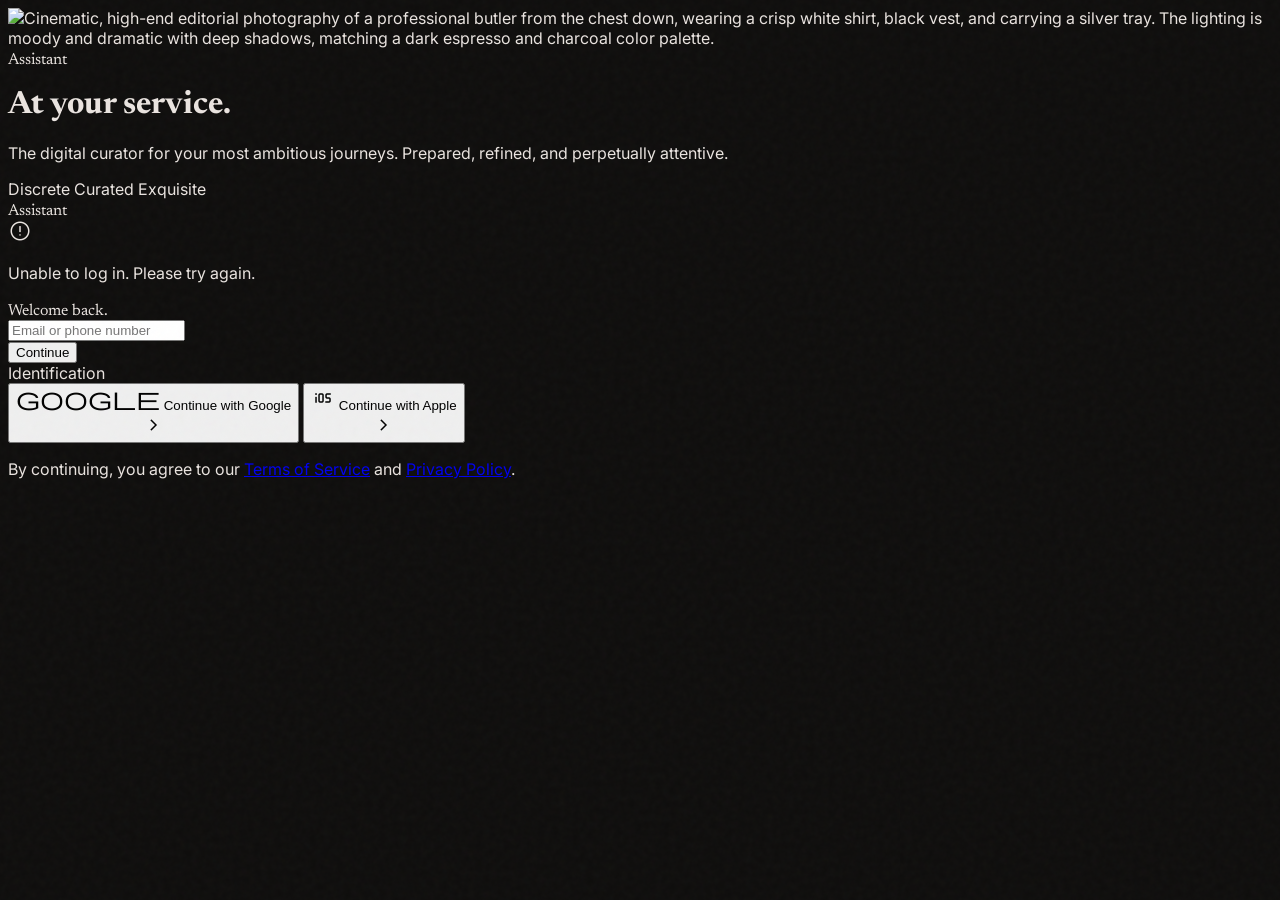
==== proactive_assistant_app/static/login.html @ 11890db0 "upgrade the frontend" ====
<!DOCTYPE html>

<html class="dark" lang="en">

<head>
    <meta charset="utf-8" />
    <meta content="width=device-width, initial-scale=1.0" name="viewport" />
    <title>Assistant - Login</title>
    <script src="https://cdn.tailwindcss.com?plugins=forms,container-queries"></script>
    <link
        href="https://fonts.googleapis.com/css2?family=Inter:wght@300;400;500;600;700&amp;family=Newsreader:ital,opsz,wght@0,6..72,200..800;1,6..72,200..800&amp;display=swap"
        rel="stylesheet" />
    <link
        href="https://fonts.googleapis.com/css2?family=Material+Symbols+Outlined:wght,FILL@100..700,0..1&amp;display=swap"
        rel="stylesheet" />
    <style>
        body {
            font-family: "Inter", sans-serif;
            background-color: #0f0e0d;
            color: #eae4e0;
        }

        .font-serif {
            font-family: "Newsreader", serif;
        }

        .grain-overlay {
            position: fixed;
            top: 0;
            left: 0;
            width: 100%;
            height: 100%;
            pointer-events: none;
            z-index: 9999;
            opacity: 0.03;
            background-image: url("data:image/svg+xml,%3Csvg viewBox='0 0 200 200' xmlns='http://www.w3.org/2000/svg'%3E%3Cfilter id='noiseFilter'%3E%3CfeTurbulence type='fractalNoise' baseFrequency='0.65' numOctaves='3' stitchTiles='stitch'/%3E%3C/filter%3E%3Crect width='100%25' height='100%25' filter='url(%23noiseFilter)'/%3E%3C/svg%3E");
        }

        .material-symbols-outlined {
            font-variation-settings: "FILL" 0, "wght" 300, "GRAD" 0, "opsz" 24;
        }
    </style>
    <script id="tailwind-config">
        tailwind.config = {
            darkMode: "class",
            theme: {
                extend: {
                    colors: {
                        "surface-container-lowest": "#000000",
                        "surface-tint": "#cbc6bd",
                        "tertiary-fixed-dim": "#e5dbd2",
                        "surface-container-high": "#211f1d",
                        "primary-fixed-dim": "#d9d4cb",
                        "on-primary": "#43403a",
                        "inverse-surface": "#fdf8f6",
                        "outline-variant": "#4a4744",
                        "error-container": "#7e2b17",
                        "tertiary-fixed": "#f3e9e0",
                        "on-background": "#eae4e0",
                        "error": "#ed7f64",
                        "surface": "#0f0e0d",
                        "primary": "#cbc6bd",
                        "secondary-dim": "#a39d94",
                        "outline": "#787571",
                        "secondary-fixed-dim": "#dbd3ca",
                        "on-tertiary": "#645e57",
                        "tertiary-dim": "#e5dbd2",
                        "primary-container": "#494640",
                        "on-secondary": "#23201a",
                        "surface-dim": "#0f0e0d",
                        "on-surface-variant": "#afaaa6",
                        "background": "#0f0e0d",
                        "on-secondary-fixed-variant": "#605b54",
                        "secondary-fixed": "#e9e1d8",
                        "on-tertiary-fixed-variant": "#666059",
                        "surface-container-low": "#141312",
                        "on-primary-fixed": "#423f39",
                        "tertiary-container": "#f3e9e0",
                        "on-primary-container": "#d5d0c7",
                        "on-tertiary-fixed": "#49443d",
                        "secondary-container": "#3f3b34",
                        "error-dim": "#ba573f",
                        "on-secondary-container": "#c5beb5",
                        "inverse-on-surface": "#575553",
                        "secondary": "#a39d94",
                        "on-secondary-fixed": "#433f38",
                        "on-error-container": "#ff9b82",
                        "surface-container-highest": "#282523",
                        "surface-bright": "#2e2c29",
                        "on-surface": "#eae4e0",
                        "surface-container": "#1b1918",
                        "tertiary": "#fff8f3",
                        "on-error": "#450900",
                        "on-primary-fixed-variant": "#5e5b54",
                        "surface-variant": "#282523",
                        "inverse-primary": "#625f58",
                        "primary-fixed": "#e8e2d9",
                        "primary-dim": "#bdb8b0",
                        "on-tertiary-container": "#5c564f"
                    },
                    fontFamily: {
                        "headline": ["Newsreader"],
                        "body": ["Inter"],
                        "label": ["Inter"]
                    },
                    borderRadius: { "DEFAULT": "0.25rem", "lg": "0.5rem", "xl": "0.75rem", "full": "9999px" },
                },
            },
        }
    </script>
</head>

<body class="bg-background text-on-background min-h-screen flex flex-col md:flex-row overflow-hidden">
    <div class="grain-overlay"></div>
    <div class="hidden md:flex md:w-1/2 lg:w-3/5 h-screen relative bg-surface-container-low overflow-hidden">
        <img alt="Cinematic, high-end editorial photography of a professional butler from the chest down, wearing a crisp white shirt, black vest, and carrying a silver tray. The lighting is moody and dramatic with deep shadows, matching a dark espresso and charcoal color palette."
            class="absolute inset-0 w-full h-full object-cover opacity-70 mix-blend-luminosity"
            src="https://lh3.googleusercontent.com/aida-public/[base64]" />
        <div class="absolute inset-0 bg-gradient-to-t from-background via-background/20 to-transparent"></div>
        <div class="relative z-10 flex flex-col justify-between p-16 h-full">
            <div>
                <span class="font-serif italic text-3xl text-primary tracking-tight">Assistant</span>
            </div>
            <div class="max-w-md">
                <h1 class="font-serif text-6xl lg:text-7xl leading-tight text-primary mb-8">At your service.</h1>
                <p class="font-body text-secondary-dim text-lg leading-relaxed max-w-sm">
                    The digital curator for your most ambitious journeys. Prepared, refined, and perpetually attentive.
                </p>
            </div>
            <div class="flex gap-8 items-center text-[10px] uppercase tracking-[0.3em] text-outline">
                <span>Discrete</span>
                <span class="w-1 h-1 bg-outline-variant rounded-full"></span>
                <span>Curated</span>
                <span class="w-1 h-1 bg-outline-variant rounded-full"></span>
                <span>Exquisite</span>
            </div>
        </div>
    </div>
    <main
        class="w-full md:w-1/2 lg:w-2/5 h-screen flex flex-col justify-center px-8 md:px-16 lg:px-24 bg-surface relative">
        <div class="md:hidden absolute top-12 left-8">
            <span class="font-serif italic text-2xl text-primary">Assistant</span>
        </div>
        <div class="w-full max-w-sm mx-auto space-y-12">
            <div class="bg-error-container/20 p-5 items-start gap-4 ring-1 ring-error/20 hidden" id="loginError" role="alert">
                <span class="material-symbols-outlined text-error text-xl"
                    data-icon="error_outline">error_outline</span>
                <p class="text-sm font-body text-error leading-snug">Unable to log in. Please try again.</p>
            </div>
            <form class="space-y-10" id="loginForm" novalidate>
                <div class="space-y-6">
                    <label class="block font-serif text-3xl text-on-surface">Welcome back.</label>
                    <div class="relative group">
                        <input
                            class="w-full bg-transparent border-0 border-b border-outline-variant py-4 px-0 focus:ring-0 focus:border-primary transition-all duration-500 placeholder:text-outline/40 font-body text-lg"
                            id="identifier"
                            placeholder="Email or phone number"
                            type="text"
                            autocomplete="username" />
                    </div>
                </div>
                <button
                    class="w-full bg-primary text-on-primary font-body font-semibold py-5 text-sm uppercase tracking-widest transition-opacity hover:opacity-90 active:scale-[0.98] transition-transform duration-300"
                    id="submitButton"
                    type="submit">
                    Continue
                </button>
            </form>
            <div class="relative flex items-center justify-center">
                <div class="absolute inset-0 flex items-center">
                    <div class="w-full border-t border-outline-variant/30"></div>
                </div>
                <span
                    class="relative bg-surface px-4 text-[10px] uppercase tracking-[0.2em] text-outline">Identification</span>
            </div>
            <div class="grid grid-cols-1 gap-4">
                <button
                    class="w-full flex items-center justify-between border border-outline-variant/30 py-4 px-6 hover:bg-surface-container-low transition-colors duration-300 group"
                    type="button">
                    <div class="flex items-center gap-4">
                        <span
                            class="material-symbols-outlined text-on-surface-variant group-hover:text-primary transition-colors"
                            data-icon="google">google</span>
                        <span class="text-xs uppercase tracking-widest font-medium">Continue with Google</span>
                    </div>
                    <span class="material-symbols-outlined text-xs text-outline"
                        data-icon="chevron_right">chevron_right</span>
                </button>
                <button
                    class="w-full flex items-center justify-between border border-outline-variant/30 py-4 px-6 hover:bg-surface-container-low transition-colors duration-300 group"
                    type="button">
                    <div class="flex items-center gap-4">
                        <span
                            class="material-symbols-outlined text-on-surface-variant group-hover:text-primary transition-colors"
                            data-icon="apple">ios</span>
                        <span class="text-xs uppercase tracking-widest font-medium">Continue with Apple</span>
                    </div>
                    <span class="material-symbols-outlined text-xs text-outline"
                        data-icon="chevron_right">chevron_right</span>
                </button>
            </div>
            <div class="pt-8">
                <p class="text-[10px] text-outline leading-loose uppercase tracking-widest text-center md:text-left">
                    By continuing, you agree to our <a class="underline hover:text-primary" href="#">Terms of
                        Service</a> and <a class="underline hover:text-primary" href="/privacy">Privacy Policy</a>.
                </p>
            </div>
        </div>
        <div
            class="absolute -bottom-24 -right-24 w-64 h-64 bg-primary-container/10 blur-[100px] rounded-full pointer-events-none">
        </div>
    </main>

    <script>
        const form = document.getElementById("loginForm");
        const identifierInput = document.getElementById("identifier");
        const submitButton = document.getElementById("submitButton");
        const errorBox = document.getElementById("loginError");
        const errorMessage = errorBox ? errorBox.querySelector("p") : null;

        function showError(message) {
            if (!errorBox || !errorMessage) return;
            errorMessage.textContent = message;
            errorBox.classList.remove("hidden");
            errorBox.classList.add("flex");
        }

        function hideError() {
            if (!errorBox || !errorMessage) return;
            errorMessage.textContent = "";
            errorBox.classList.add("hidden");
            errorBox.classList.remove("flex");
        }

        form?.addEventListener("submit", async (event) => {
            event.preventDefault();
            hideError();

            const identifier = String(identifierInput?.value || "").trim();

            if (!identifier) {
                showError("Please enter your email or phone number.");
                return;
            }

            submitButton.disabled = true;
            submitButton.textContent = "Continuing";

            try {
                const response = await fetch("/api/auth/login", {
                    method: "POST",
                    headers: {
                        "Content-Type": "application/json"
                    },
                    body: JSON.stringify({
                        identifier,
                        full_name: ""
                    })
                });

                const data = await response.json();
                if (!response.ok || data.error) {
                    showError(data.error || "Unable to log in. Please try again.");
                    return;
                }

                window.location.assign(data.redirect_to || "/");
            } catch {
                showError("Unable to log in. Please try again.");
            } finally {
                submitButton.disabled = false;
                submitButton.textContent = "Continue";
            }
        });
    </script>
</body>

</html>
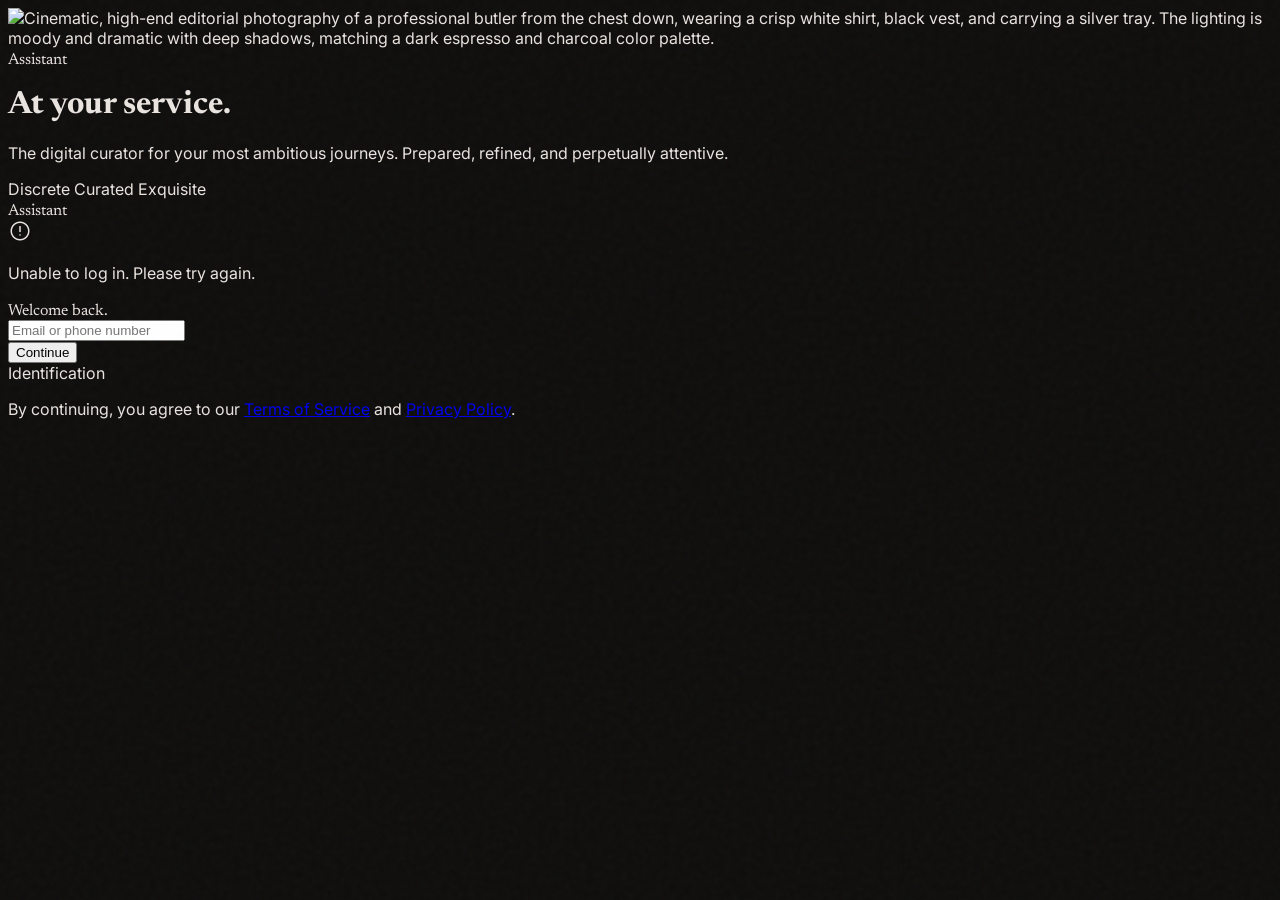
==== commit 9fc92897: "basic version" ====
--- a/proactive_assistant_app/static/login.html
+++ b/proactive_assistant_app/static/login.html
@@ -6,6 +6,7 @@
     <meta charset="utf-8" />
     <meta content="width=device-width, initial-scale=1.0" name="viewport" />
     <title>Assistant - Login</title>
+    <script src="https://accounts.google.com/gsi/client" async defer></script>
     <script src="https://cdn.tailwindcss.com?plugins=forms,container-queries"></script>
     <link
         href="https://fonts.googleapis.com/css2?family=Inter:wght@300;400;500;600;700&amp;family=Newsreader:ital,opsz,wght@0,6..72,200..800;1,6..72,200..800&amp;display=swap"
@@ -174,30 +175,9 @@
                     class="relative bg-surface px-4 text-[10px] uppercase tracking-[0.2em] text-outline">Identification</span>
             </div>
             <div class="grid grid-cols-1 gap-4">
-                <button
-                    class="w-full flex items-center justify-between border border-outline-variant/30 py-4 px-6 hover:bg-surface-container-low transition-colors duration-300 group"
-                    type="button">
-                    <div class="flex items-center gap-4">
-                        <span
-                            class="material-symbols-outlined text-on-surface-variant group-hover:text-primary transition-colors"
-                            data-icon="google">google</span>
-                        <span class="text-xs uppercase tracking-widest font-medium">Continue with Google</span>
-                    </div>
-                    <span class="material-symbols-outlined text-xs text-outline"
-                        data-icon="chevron_right">chevron_right</span>
-                </button>
-                <button
-                    class="w-full flex items-center justify-between border border-outline-variant/30 py-4 px-6 hover:bg-surface-container-low transition-colors duration-300 group"
-                    type="button">
-                    <div class="flex items-center gap-4">
-                        <span
-                            class="material-symbols-outlined text-on-surface-variant group-hover:text-primary transition-colors"
-                            data-icon="apple">ios</span>
-                        <span class="text-xs uppercase tracking-widest font-medium">Continue with Apple</span>
-                    </div>
-                    <span class="material-symbols-outlined text-xs text-outline"
-                        data-icon="chevron_right">chevron_right</span>
-                </button>
+                <div class="hidden" id="googleSigninSection">
+                    <div class="w-full overflow-hidden border border-outline-variant/30 bg-surface-container-low/20 px-4 py-4" id="googleSigninContainer"></div>
+                </div>
             </div>
             <div class="pt-8">
                 <p class="text-[10px] text-outline leading-loose uppercase tracking-widest text-center md:text-left">
@@ -217,6 +197,8 @@
         const submitButton = document.getElementById("submitButton");
         const errorBox = document.getElementById("loginError");
         const errorMessage = errorBox ? errorBox.querySelector("p") : null;
+        const googleSigninSection = document.getElementById("googleSigninSection");
+        const googleSigninContainer = document.getElementById("googleSigninContainer");
 
         function showError(message) {
             if (!errorBox || !errorMessage) return;
@@ -230,6 +212,68 @@
             errorMessage.textContent = "";
             errorBox.classList.add("hidden");
             errorBox.classList.remove("flex");
+        }
+
+        async function handleGoogleCredentialResponse(googleResponse) {
+            hideError();
+
+            if (!googleResponse?.credential) {
+                showError("Google sign-in did not return a credential.");
+                return;
+            }
+
+            try {
+                const response = await fetch("/api/auth/google", {
+                    method: "POST",
+                    headers: {
+                        "Content-Type": "application/json"
+                    },
+                    body: JSON.stringify({
+                        credential: googleResponse.credential
+                    })
+                });
+
+                const data = await response.json().catch(() => ({}));
+                if (!response.ok || !data?.ok) {
+                    throw new Error(data?.error || "Unable to continue with Google.");
+                }
+
+                window.location.assign(data.redirect_to || "/");
+            } catch (error) {
+                showError(error.message || "Unable to continue with Google.");
+            }
+        }
+
+        async function initGoogleSignin() {
+            if (!googleSigninSection || !googleSigninContainer) return;
+
+            try {
+                const response = await fetch("/api/auth/google/config");
+                const config = await response.json();
+                if (!config?.enabled || !config?.client_id || !window.google?.accounts?.id) {
+                    return;
+                }
+
+                google.accounts.id.initialize({
+                    client_id: config.client_id,
+                    callback: handleGoogleCredentialResponse,
+                    ux_mode: "popup",
+                    auto_select: false,
+                    cancel_on_tap_outside: true
+                });
+
+                google.accounts.id.renderButton(googleSigninContainer, {
+                    theme: "outline",
+                    size: "large",
+                    shape: "rectangular",
+                    text: "continue_with",
+                    width: "320"
+                });
+
+                googleSigninSection.classList.remove("hidden");
+            } catch (error) {
+                console.warn("Google sign-in initialization failed", error);
+            }
         }
 
         form?.addEventListener("submit", async (event) => {
@@ -272,6 +316,8 @@
                 submitButton.textContent = "Continue";
             }
         });
+
+        initGoogleSignin();
     </script>
 </body>
 
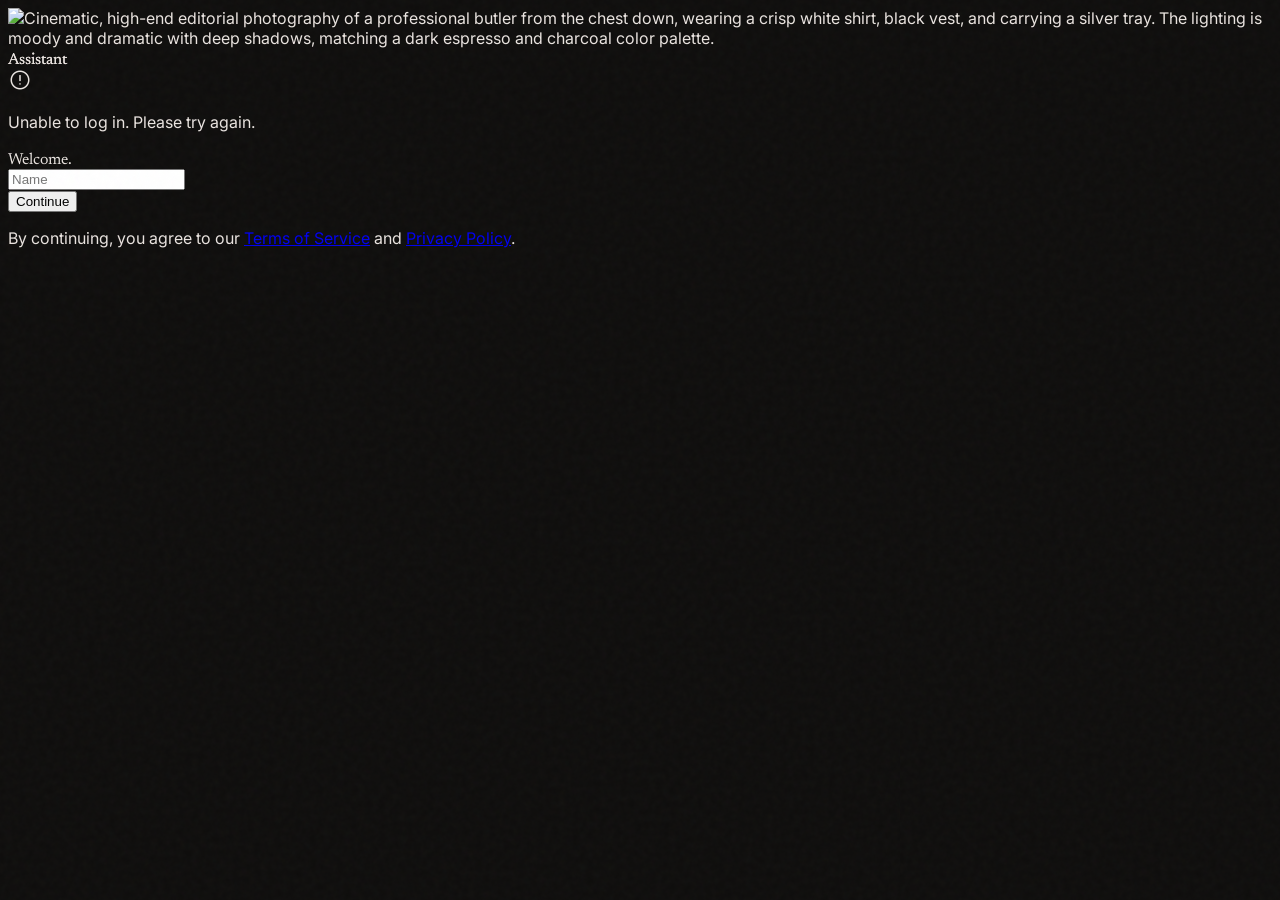
==== commit 636e6b13: "updated recommendations" ====
--- a/proactive_assistant_app/static/login.html
+++ b/proactive_assistant_app/static/login.html
@@ -6,7 +6,6 @@
     <meta charset="utf-8" />
     <meta content="width=device-width, initial-scale=1.0" name="viewport" />
     <title>Assistant - Login</title>
-    <script src="https://accounts.google.com/gsi/client" async defer></script>
     <script src="https://cdn.tailwindcss.com?plugins=forms,container-queries"></script>
     <link
         href="https://fonts.googleapis.com/css2?family=Inter:wght@300;400;500;600;700&amp;family=Newsreader:ital,opsz,wght@0,6..72,200..800;1,6..72,200..800&amp;display=swap"
@@ -123,7 +122,7 @@
                 <span class="font-serif italic text-3xl text-primary tracking-tight">Assistant</span>
             </div>
             <div class="max-w-md">
-                <h1 class="font-serif text-6xl lg:text-7xl leading-tight text-primary mb-8">At your service.</h1>
+                <h1 class="font-serif text-6xl lg:text-7xl leading-tight text-primary mb-8 -mt-10" style="margin-top: -340px; margin-right:-40.75rem; font-size: 7.5rem;">At your service.</h1>
                 <p class="font-body text-secondary-dim text-lg leading-relaxed max-w-sm">
                     The digital curator for your most ambitious journeys. Prepared, refined, and perpetually attentive.
                 </p>
@@ -150,12 +149,12 @@
             </div>
             <form class="space-y-10" id="loginForm" novalidate>
                 <div class="space-y-6">
-                    <label class="block font-serif text-3xl text-on-surface">Welcome back.</label>
+                    <label class="block font-serif text-3xl text-on-surface">Welcome.</label>
                     <div class="relative group">
                         <input
                             class="w-full bg-transparent border-0 border-b border-outline-variant py-4 px-0 focus:ring-0 focus:border-primary transition-all duration-500 placeholder:text-outline/40 font-body text-lg"
                             id="identifier"
-                            placeholder="Email or phone number"
+                            placeholder="Name"
                             type="text"
                             autocomplete="username" />
                     </div>
@@ -167,18 +166,6 @@
                     Continue
                 </button>
             </form>
-            <div class="relative flex items-center justify-center">
-                <div class="absolute inset-0 flex items-center">
-                    <div class="w-full border-t border-outline-variant/30"></div>
-                </div>
-                <span
-                    class="relative bg-surface px-4 text-[10px] uppercase tracking-[0.2em] text-outline">Identification</span>
-            </div>
-            <div class="grid grid-cols-1 gap-4">
-                <div class="hidden" id="googleSigninSection">
-                    <div class="w-full overflow-hidden border border-outline-variant/30 bg-surface-container-low/20 px-4 py-4" id="googleSigninContainer"></div>
-                </div>
-            </div>
             <div class="pt-8">
                 <p class="text-[10px] text-outline leading-loose uppercase tracking-widest text-center md:text-left">
                     By continuing, you agree to our <a class="underline hover:text-primary" href="#">Terms of
@@ -197,8 +184,6 @@
         const submitButton = document.getElementById("submitButton");
         const errorBox = document.getElementById("loginError");
         const errorMessage = errorBox ? errorBox.querySelector("p") : null;
-        const googleSigninSection = document.getElementById("googleSigninSection");
-        const googleSigninContainer = document.getElementById("googleSigninContainer");
 
         function showError(message) {
             if (!errorBox || !errorMessage) return;
@@ -214,67 +199,6 @@
             errorBox.classList.remove("flex");
         }
 
-        async function handleGoogleCredentialResponse(googleResponse) {
-            hideError();
-
-            if (!googleResponse?.credential) {
-                showError("Google sign-in did not return a credential.");
-                return;
-            }
-
-            try {
-                const response = await fetch("/api/auth/google", {
-                    method: "POST",
-                    headers: {
-                        "Content-Type": "application/json"
-                    },
-                    body: JSON.stringify({
-                        credential: googleResponse.credential
-                    })
-                });
-
-                const data = await response.json().catch(() => ({}));
-                if (!response.ok || !data?.ok) {
-                    throw new Error(data?.error || "Unable to continue with Google.");
-                }
-
-                window.location.assign(data.redirect_to || "/");
-            } catch (error) {
-                showError(error.message || "Unable to continue with Google.");
-            }
-        }
-
-        async function initGoogleSignin() {
-            if (!googleSigninSection || !googleSigninContainer) return;
-
-            try {
-                const response = await fetch("/api/auth/google/config");
-                const config = await response.json();
-                if (!config?.enabled || !config?.client_id || !window.google?.accounts?.id) {
-                    return;
-                }
-
-                google.accounts.id.initialize({
-                    client_id: config.client_id,
-                    callback: handleGoogleCredentialResponse,
-                    ux_mode: "popup",
-                    auto_select: false,
-                    cancel_on_tap_outside: true
-                });
-
-                google.accounts.id.renderButton(googleSigninContainer, {
-                    theme: "outline",
-                    size: "large",
-                    shape: "rectangular",
-                    text: "continue_with",
-                    width: "320"
-                });
-
-                googleSigninSection.classList.remove("hidden");
-            } catch (error) {
-                console.warn("Google sign-in initialization failed", error);
-            }
-        }
 
         form?.addEventListener("submit", async (event) => {
             event.preventDefault();
@@ -283,7 +207,7 @@
             const identifier = String(identifierInput?.value || "").trim();
 
             if (!identifier) {
-                showError("Please enter your email or phone number.");
+                showError("Please enter your name.");
                 return;
             }
 
@@ -316,8 +240,6 @@
                 submitButton.textContent = "Continue";
             }
         });
-
-        initGoogleSignin();
     </script>
 </body>
 
